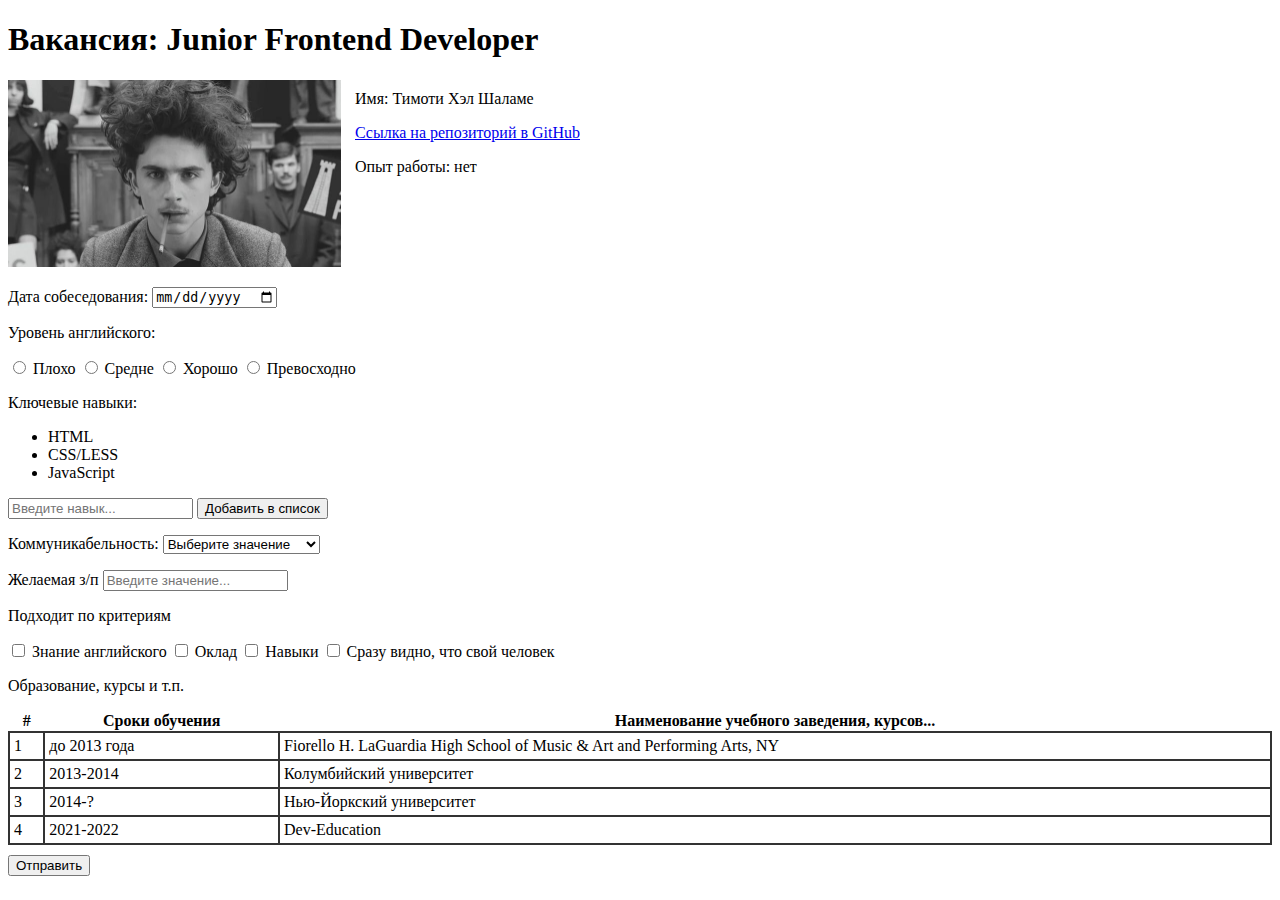
==== index.html @ 2cfb4427 "Created" ====
<!DOCTYPE html>
<html lang="ru">
<head>
    <meta charset="UTF-8">
    <meta http-equiv="X-UA-Compatible" content="IE=edge">
    <meta name="viewport" content="width=device-width, initial-scale=1.0">
    <title>Резюме</title>
</head>
<body>
    <h1>Вакансия: Junior Frontend Developer</h1>
    <!-- <div 
    Style="
    height: 100px;
    width: 45%;
    display: inline-block;"> -->
    <img src="./images/photo2.jpeg"
        alt="Здесь могло бы быть Ваше фото" width="333" height="187"  >       
    <!-- </div> -->
    <div Style="
    height: 100px;
    width: 50%;
    margin-left: 10px;
    transform: translateY(-95%);   
    display: inline-block;">
    <p>Имя: Тимоти Хэл Шаламе</p>
    <p><a href="https://github.com/Breslavchik.html">Ссылка на репозиторий в GitHub</a></p>
    <p>Опыт работы: нет</p>
</div>
<div><p>Дата собеседования: <input type="date"></p>
</div>
<div><p>Уровень английского:</p>
<label>
    <input type="radio" name="english_level" value="Low">
    <span>Плохо</span>
</label>
<label>
    <input type="radio" name="english_level" value="Middle">
    <span>Средне</span>
</label>
<label>
    <input type="radio" name="english_level" value="Good">
    <span>Хорошо</span>
</label>
<label>
    <input type="radio" name="english_level" value="Perfect">
    <span>Превосходно</span>
</label>
</div>
<div>
    <p>Ключевые навыки:</p>
    <ul>
        <li>HTML</li>
        <li>CSS/LESS</li>
        <li>JavaScript</li>
      </ul>
      <div>
      <input type="text" name="skill" placeholder="Введите навык...">
      <button>Добавить в список</button>
    </div>
</div>
<div>
    <p>Коммуникабельность: 
        <select size="1"  name="soft_skill">
            <option autofocus>Выберите значение</option>
            <option value="Cozy">Милашка</option>
            <option value="Introvert">Отшельник</option>
            <option value="Extravert">Молчит только во сне</option>
            <option value="Straightforward">Правдоруб</option>
            <option value="Uncomfortable">Неудобный человек</option>
            <option value="Ideal">Да он идеален!</option>
        </select>
    </p>
</div>
<div>
    <p>Желаемая з/п <input type="number" name="Pay" placeholder="Введите значение..."></p>
</div>
<div>
    <p>Подходит по критериям</p>
    <label>
        <input type="checkbox">
        <span>Знание английского</span>
    </label>
    <label>
        <input type="checkbox">
        <span>Оклад</span>
    </label>
    <label>
        <input type="checkbox">
        <span>Навыки</span>
    </label>
    <label>
        <input type="checkbox">
        <span>Сразу видно, что свой человек</span>
    </label>
</div>
<div>
    <p>Образование, курсы и т.п.</p>  
    <style>
    table {
        border-collapse: collapse;
        width: 100%;
        border-spacing: 0;
    }
    td {
    border: 2px solid #333;
    padding: 4px; 
    text-align: left;
   }
   </style>
    <table>
        <thead >
            <tr>
              <th>#</th>
              <th>Сроки обучения</th>
              <th>Наименование учебного заведения, курсов...</th>
            </tr>
          </thead>
          <tbody>
            <tr>
              <td>1</td>
              <td>до 2013 года</td>
              <td>Fiorello H. LaGuardia High School of Music & Art and Performing Arts, NY</td>
            </tr>
            <tr>
                <td>2</td>
                <td>2013-2014</td>
                <td>Колумбийский университет</td>
            </tr>
            <tr>
                <td>3</td>
                <td>2014-?</td>
                <td>Нью-Йоркский университет</td>
            </tr>
            <tr>
                <td>4</td>
                <td>2021-2022</td>
                <td>Dev-Education</td>
            </tr>
          </tbody>
    </table>
</div>
<button style="
margin-top: 10px;
vertical-align:center;">Отправить</button>
    
</body>
</html>
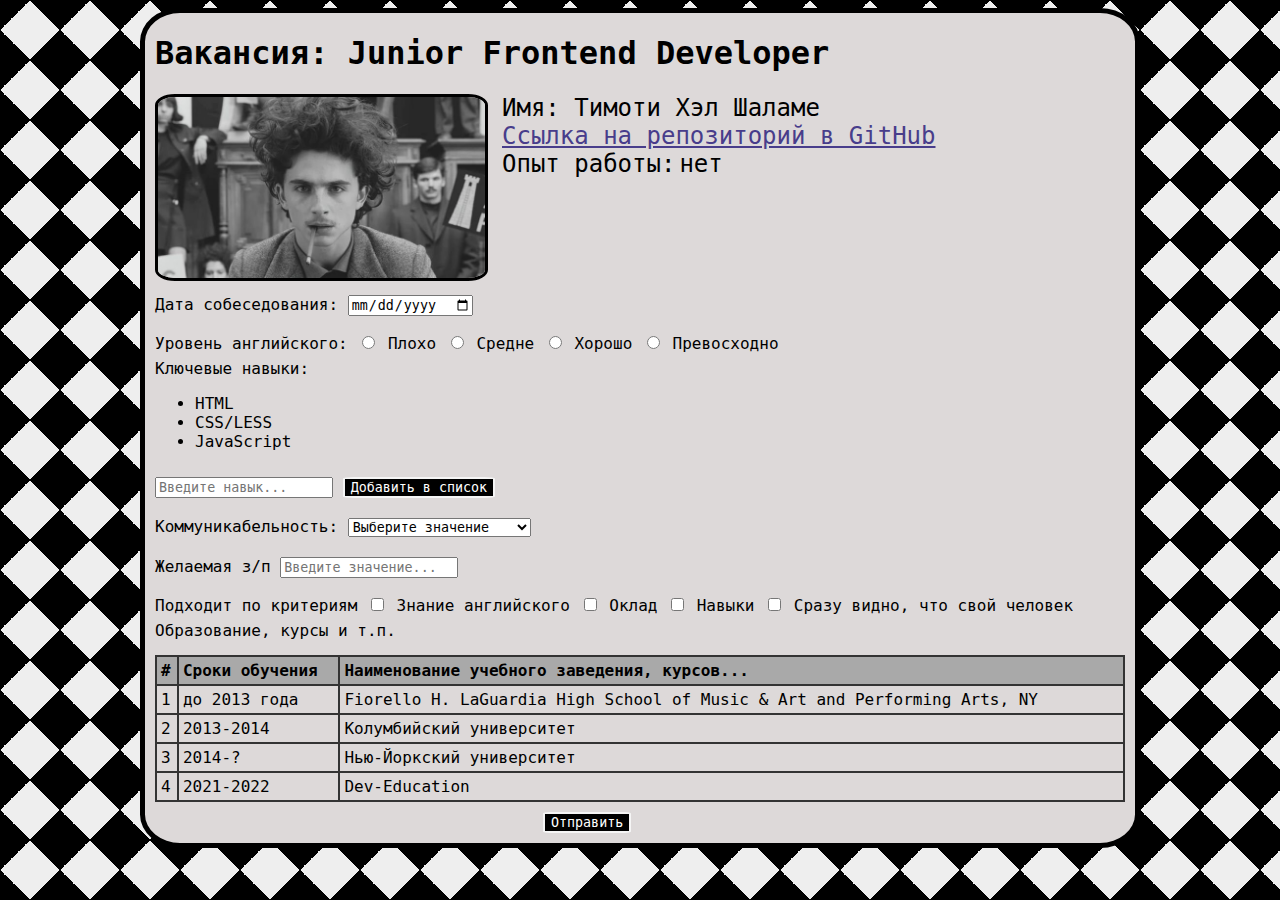
==== commit dc119762: "first commit" ====
--- a/index.html
+++ b/index.html
@@ -5,35 +5,31 @@
     <meta http-equiv="X-UA-Compatible" content="IE=edge">
     <meta name="viewport" content="width=device-width, initial-scale=1.0">
     <title>Резюме</title>
+    <link rel="stylesheet" href="./css/main.css">
 </head>
 <body>
-    <h1>Вакансия: Junior Frontend Developer</h1>
-    <!-- <div 
-    Style="
-    height: 100px;
-    width: 45%;
-    display: inline-block;"> -->
+<form>
+<div class="conteiner">
+    <h1>Вакансия: Junior Frontend Developer</h1>   
     <img src="./images/photo2.jpeg"
         alt="Здесь могло бы быть Ваше фото" width="333" height="187"  >       
-    <!-- </div> -->
-    <div Style="
-    height: 100px;
-    width: 50%;
-    margin-left: 10px;
-    transform: translateY(-95%);   
-    display: inline-block;">
-    <p>Имя: Тимоти Хэл Шаламе</p>
-    <p><a href="https://github.com/Breslavchik.html">Ссылка на репозиторий в GitHub</a></p>
-    <p>Опыт работы: нет</p>
-</div>
-<div><p>Дата собеседования: <input type="date"></p>
-</div>
-<div><p>Уровень английского:</p>
-<label>
+    <div class="first-info" >
+      <h2>Имя:<h2> <p>Тимоти Хэл Шаламе</p>
+        <br>
+      <p><a href="https://github.com/Breslavchik.html">Ссылка на репозиторий в GitHub</a></p>
+      <br>
+      <h2>Опыт работы:</h2>
+      <p id="no">нет</p>
+    </div>
+<div class="all-info">
+   <div><h3>Дата собеседования: <input type="date"></h3>
+   </div>
+   <div><h3>Уровень английского:</h3>
+   <label>
     <input type="radio" name="english_level" value="Low">
     <span>Плохо</span>
-</label>
-<label>
+   </label>
+  <label>
     <input type="radio" name="english_level" value="Middle">
     <span>Средне</span>
 </label>
@@ -47,7 +43,7 @@
 </label>
 </div>
 <div>
-    <p>Ключевые навыки:</p>
+    <h3>Ключевые навыки:</h3>
     <ul>
         <li>HTML</li>
         <li>CSS/LESS</li>
@@ -59,7 +55,7 @@
     </div>
 </div>
 <div>
-    <p>Коммуникабельность: 
+    <h3>Коммуникабельность: </h3>
         <select size="1"  name="soft_skill">
             <option autofocus>Выберите значение</option>
             <option value="Cozy">Милашка</option>
@@ -69,7 +65,7 @@
             <option value="Uncomfortable">Неудобный человек</option>
             <option value="Ideal">Да он идеален!</option>
         </select>
-    </p>
+    
 </div>
 <div>
     <p>Желаемая з/п <input type="number" name="Pay" placeholder="Введите значение..."></p>
@@ -94,19 +90,8 @@
     </label>
 </div>
 <div>
-    <p>Образование, курсы и т.п.</p>  
-    <style>
-    table {
-        border-collapse: collapse;
-        width: 100%;
-        border-spacing: 0;
-    }
-    td {
-    border: 2px solid #333;
-    padding: 4px; 
-    text-align: left;
-   }
-   </style>
+    <h3>Образование, курсы и т.п.</h3>  
+   
     <table>
         <thead >
             <tr>
@@ -139,9 +124,9 @@
           </tbody>
     </table>
 </div>
-<button style="
-margin-top: 10px;
-vertical-align:center;">Отправить</button>
-    
+</div>
+<button type="submit">Отправить</button>
+</div>
+</form>
 </body>
 </html>--- a/css/main.css
+++ b/css/main.css
@@ -0,0 +1,149 @@
+*{
+    box-sizing: border-box;
+}
+
+body {
+    background-color: #eee;
+background-image: linear-gradient(45deg, black 25%, transparent 25%, transparent 75%, black 75%, black),
+linear-gradient(-45deg, black 25%, transparent 25%, transparent 75%, black 75%, black);
+background-size: 60px 60px;
+}
+
+form {
+    margin: auto;
+    border: 5px solid black;
+    border-radius: 4%;
+    background-color: rgb(221, 217, 217);
+    max-width: 1000px;
+}
+
+.conteiner {
+    margin-bottom: 10px;
+    margin-top: 10px;
+    margin-right: 10px;
+    margin-left: 10px;
+}
+
+img {  
+border: 3px solid black;
+border-radius: 6%;
+}
+
+img:hover {
+transition: 10s;
+transform: rotate(720deg);
+}
+
+h1 {
+    font-family: 'Ubuntu Mono', monospace;
+    font-weight: 900;
+    font-size:2em ;
+}
+
+h2 {
+    font-family: 'Ubuntu Mono', monospace;
+    font-weight: 300;
+    font-size:1.5em ;
+    display: inline;
+    margin-top: 3px;
+    margin-bottom: 3px;
+}
+
+.all-info {
+    font-family: 'PT Mono', monospace;
+    font-weight: 150;
+    display: inline;
+    font-size: 1em;
+}
+
+h3 { 
+    font-family: 'PT Mono', monospace;
+    font-weight: 250;
+    display: inline;
+    font-size: 1em;
+    margin-top: 10px;
+    margin-bottom: 10px;
+}
+
+p {
+    font-family: 'PT Mono', monospace;
+    font-weight: 150;
+    display: inline;
+    font-size: 1em;
+}
+
+a {
+    color: darkslateblue;
+}
+
+.first-info p { 
+    font-family: 'PT Mono', monospace;
+    font-weight: 150;
+    display: inline;
+    font-size: 1em;
+}
+
+#no {
+    font-family: 'PT Mono', monospace;
+    font-weight: 150;
+    display: inline;
+    font-size: 1.5em;
+}
+
+.first-info {
+    height: 100px;
+    width: 50%;
+    margin-left: 10px;   
+    display: inline-block;
+    vertical-align: top;
+}
+
+select,
+input
+{
+    font-family: 'PT Mono', monospace;
+    font-weight: 150;
+    margin-top: 10px;
+    margin-bottom: 10px;    
+}
+
+button {
+    font-family: 'PT Mono', monospace;
+    background-color: black;
+    color:white;
+    border: whitesmoke solid 2px;
+    border-radius: 7%;
+}
+
+button:hover {
+box-shadow:  5px 5px  darkgoldenrod;
+}
+
+button[type="submit"] {
+    margin-left: 40%;
+    margin-right: 60%;     
+}
+
+table {
+    margin-top: 15px;
+    margin-bottom: 10px;
+    border-collapse: collapse;
+        width: 100%;
+        border-spacing: 0;
+}
+
+td,
+th {
+    border: 2px solid #333;
+    padding: 4px; 
+    text-align: left;
+}
+
+th {
+    background-color: darkgrey;
+}
+
+tr:hover td {
+background-color: darkslateblue;
+}
+
